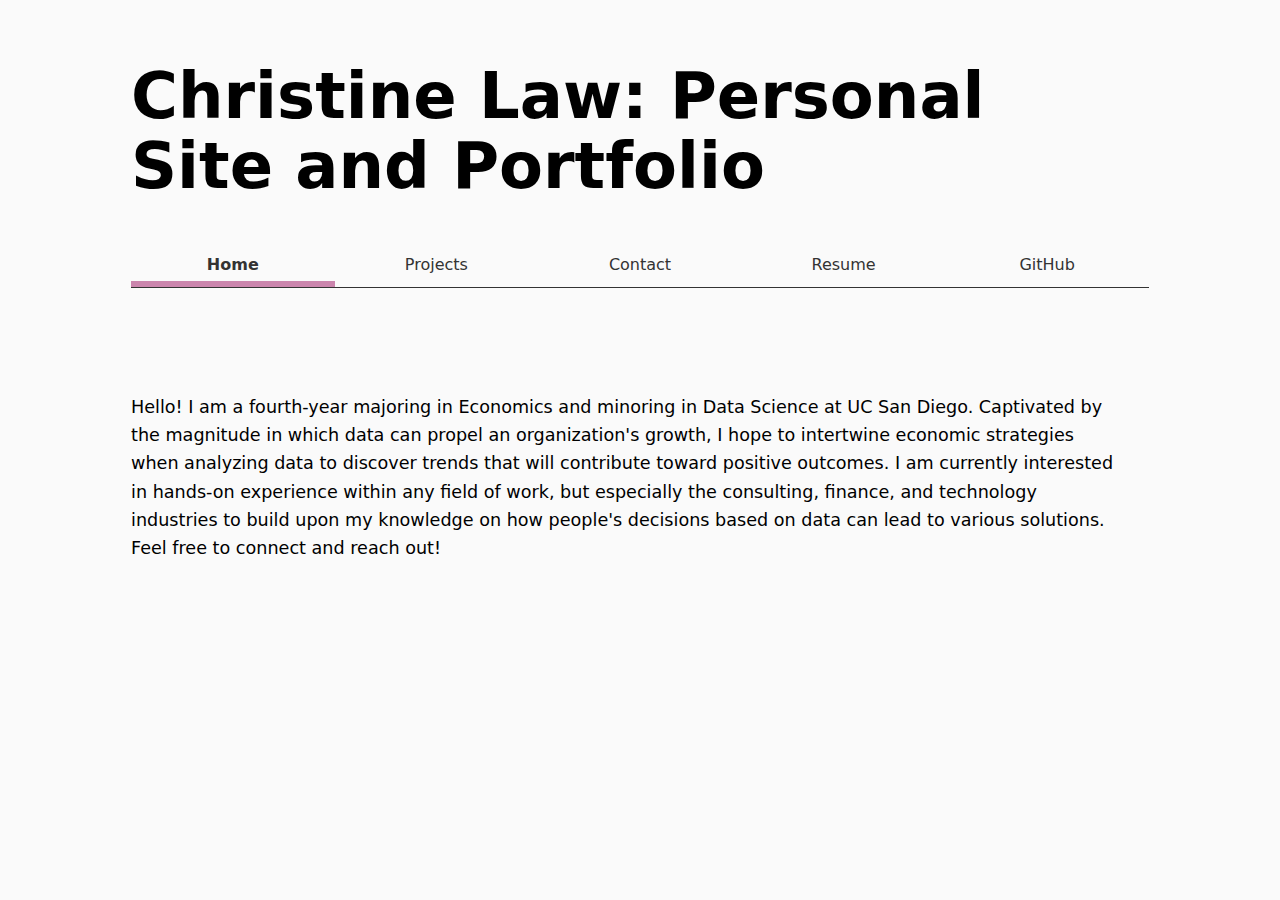
==== index.html @ 2ac1dd73 "update projects and home" ====
<!DOCTYPE html>
<html lang="en">
<head>
    <meta charset="UTF-8">
    <meta name="viewport" content="width=device-width, initial-scale=1.0">
    <title>Christine Law: Personal Site and Portfolio</title>
    <link rel="stylesheet" href="style.css">
</head>
<body>
    <h1>Christine Law: Personal Site and Portfolio</h1>
    <nav>
        <a href="/portfolio" class="current" >Home</a>
        <a href="/portfolio/projects/">Projects</a>
        <a href="/portfolio/contact/">Contact</a>
        <a href="/portfolio/resume/">Resume</a>
        <a href="https://github.com/haechristine" target="_blank">GitHub</a>
    </nav>
    <section class="intro-section">
    <p class = "intro-text">Hello! I am a fourth-year majoring in Economics and minoring in Data Science at UC San Diego. 
        Captivated by the magnitude in which data can propel an organization's growth, I hope to intertwine 
        economic strategies when analyzing data to discover trends that will contribute toward positive outcomes. 
        I am currently interested in hands-on experience within any field of work, but especially the consulting,
        finance, and technology industries to build upon my knowledge on how people's decisions based on data 
        can lead to various solutions. 
        
        Feel free to connect and reach out!</p>

    <img src="images/christineheadshot.png" alt="Professional Headshot taken at Rady's Business School at UC San Diego" height=300 class="headshot">
    </section>          
</body>
</html>
---- style.css ----
:root {
  --accent-l: 70%;
  --accent-c: 25%;
  --accent-h: 345deg; /* dusty rose hue */

  --color-accent: oklch(var(--accent-l) var(--accent-c) var(--accent-h));
  accent-color: var(--color-accent);
}

body {
    /* Set line height to 1.5 times the font size
         and use the OS’s UI font as the website font
       */
    background-color: #fafafa; 
    display: block;
    margin: 8px;
    max-width: 100ch;
    margin-left: auto;
    margin-right: auto;
    margin-inline: auto;
    padding: 10px;
    font: 100%/1.5 system-ui;
    ul {
        list-style-type: disc; /* Ensures bullet points appear */
        padding-left: 20px; /* Indents the list for better readability */
    }
    
    nav {
      display: flex; /* Enable Flexbox on the navigation */
      margin-bottom: 8px;
      border-bottom-width: 1px;
      border-bottom-style: solid;
      border-bottom-color: oklch(--color-accent);
      background-color: #fafafa;
      color: #333
    }
    
    nav a {
      color: inherit;
      flex: 1; /* Make each <a> take up equal space */
      text-align: center; /* Center the text inside each link */
      padding: 0.5em; /* Optional, to add some spacing */
      text-decoration: none; /* Optional, remove the underline */
    }
    
    nav a.current {
      font-weight: bold;
      padding-bottom: 0.25em;
      background-color: #fafafa;
      border-bottom: 0.4em solid var(--color-accent);
    }

    nav a:hover {
      border-bottom: 0.4em solid var(--color-accent);
      padding-bottom: 0.25em;
      background-color: oklch(95% 5% var(--accent-h));
    }
  }

  form {
    display: grid;
    grid-template-columns: auto 1fr;
    gap: 1rem;
  }
  
  /* Label on the left (column 1) */
  label {
    align-self: center;
  }
  
  /* Input spans both columns */
  input,
  textarea {
    grid-column: 2;
    width: 100%;
    box-sizing: border-box;
    padding: 0.5em;
    border: 1px solid #ccc;
    border-radius: 4px;
  }
  
  /* Button spans both columns too */
  button {
    grid-column: 1 / -1;
    margin-block: 1em;
    padding: 0.6em 1em;
    border: 1px solid #333;
    border-radius: 4px;
    cursor: pointer;
  }
  
  /* Font inheritance */
  input,
  textarea,
  button,
  label {
    font: inherit;
  }

button:hover {
  background-color: var(--color-accent);
} 

.projects {
  display: grid;
  grid-template-columns: repeat(auto-fill, minmax(15em, 1fr));
  gap: 2em; 
}

.projects article {
  display: grid;
  grid-template-rows: subgrid;
  grid-row: span 3;
}

.projects article h2{
  margin: 0;
}

h1 {
  font-size: 4em;
}

h1, h2, h3, h4, h5, h6 {
  line-height: 1.1;
  text-wrap: balance;
}

/* In style.css */

.resume h1, .resume h2 {
  color: #2c3e50;
}

.resume h2 {
  border-bottom: 2px solid var(--color-accent);
  padding-bottom: 5px;
}

.resume ul {
  list-style-type: none;
  padding: 0;
}

.resume li {
  margin-bottom: 10px;
}

.resume .section {
  margin-bottom: 20px;
}

.resume .role {
  font-weight: bold;
}

.resume .date {
  float: right;
  color: gray;
}

.intro-section {
  display: grid;
  grid-template-columns: auto 1fr;
  gap: 2rem;
  align-items: center; /* vertically align image and text */
  padding: 2rem 0;
}

/* Headshot image styling */
.headshot {
  max-width: 200px;
  width: 100%;
  border-radius: 8px;
}

/* Intro paragraph styling */
.intro-text {
  font-size: 1.1rem;
  line-height: 1.6;
}
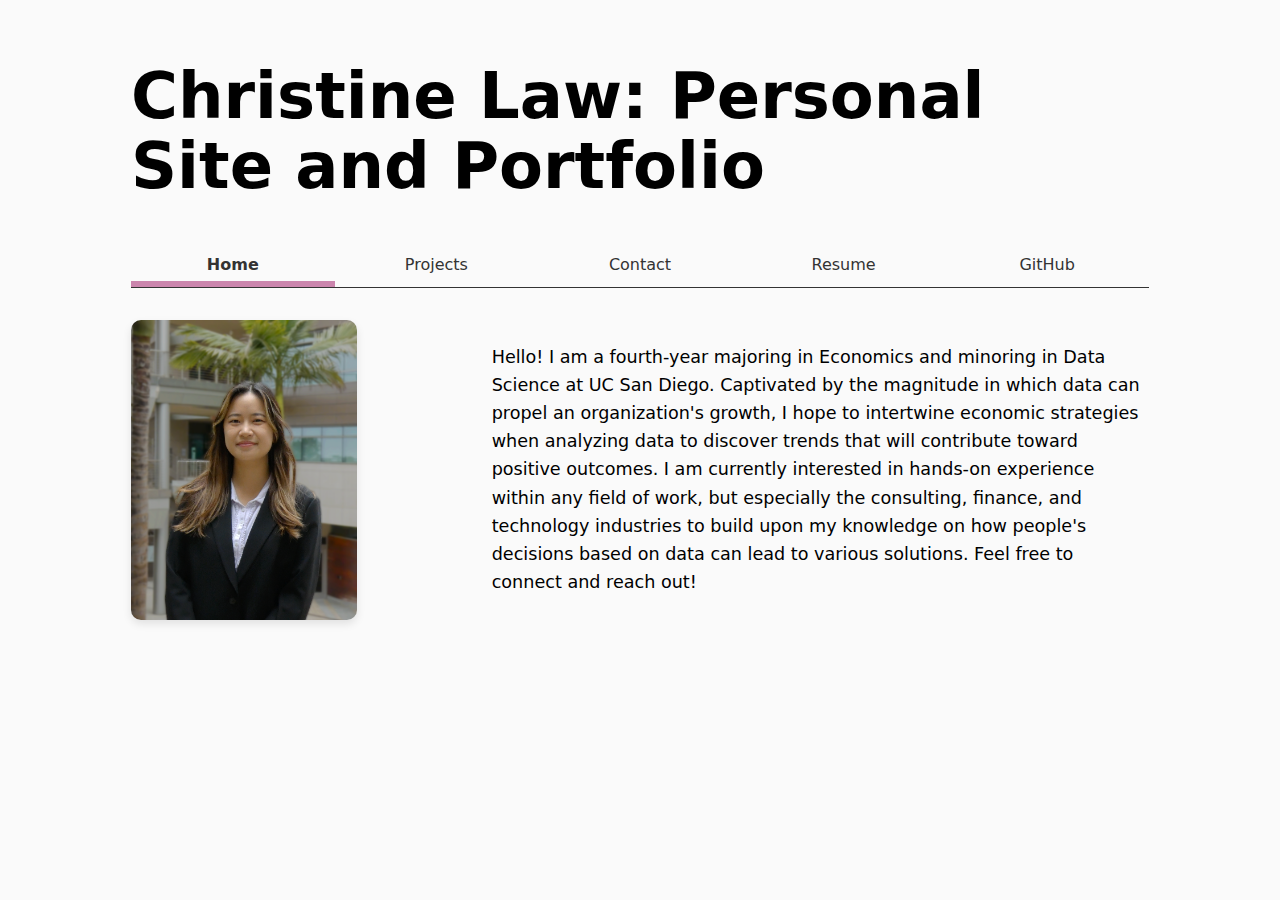
==== commit 9c43e0b9: "home format" ====
--- a/index.html
+++ b/index.html
@@ -15,17 +15,17 @@
         <a href="/portfolio/resume/">Resume</a>
         <a href="https://github.com/haechristine" target="_blank">GitHub</a>
     </nav>
-    <section class="intro-section">
-    <p class = "intro-text">Hello! I am a fourth-year majoring in Economics and minoring in Data Science at UC San Diego. 
-        Captivated by the magnitude in which data can propel an organization's growth, I hope to intertwine 
-        economic strategies when analyzing data to discover trends that will contribute toward positive outcomes. 
-        I am currently interested in hands-on experience within any field of work, but especially the consulting,
-        finance, and technology industries to build upon my knowledge on how people's decisions based on data 
-        can lead to various solutions. 
-        
-        Feel free to connect and reach out!</p>
-
-    <img src="images/christineheadshot.png" alt="Professional Headshot taken at Rady's Business School at UC San Diego" height=300 class="headshot">
+    <section class="intro">
+        <img src="images/christineheadshot.png" alt="Professional Headshot taken at Rady's Business School at UC San Diego" height=300 class="headshot"/>
+        <div class="bio">
+            <p>Hello! I am a fourth-year majoring in Economics and minoring in Data Science at UC San Diego. 
+                Captivated by the magnitude in which data can propel an organization's growth, I hope to intertwine 
+                economic strategies when analyzing data to discover trends that will contribute toward positive outcomes. 
+                I am currently interested in hands-on experience within any field of work, but especially the consulting,
+                finance, and technology industries to build upon my knowledge on how people's decisions based on data 
+                can lead to various solutions. Feel free to connect and reach out!
+            </p>
+        </div>
     </section>          
 </body>
 </html>--- a/style.css
+++ b/style.css
@@ -159,25 +159,33 @@
   color: gray;
 }
 
-.intro-section {
+.intro {
   display: grid;
-  grid-template-columns: auto 1fr;
+  grid-template-columns: 1fr 2fr; /* left 1/3, right 2/3 */
   gap: 2rem;
-  align-items: center; /* vertically align image and text */
-  padding: 2rem 0;
+  align-items: center;
+  margin: 2rem 0;
 }
 
-/* Headshot image styling */
 .headshot {
-  max-width: 200px;
-  width: 100%;
-  border-radius: 8px;
+  max-width: 100%;
+  border-radius: 10px;
+  box-shadow: 0 4px 8px rgba(0, 0, 0, 0.1);
 }
 
-/* Intro paragraph styling */
-.intro-text {
+.bio p {
   font-size: 1.1rem;
   line-height: 1.6;
 }
 
+@media (max-width: 768px) {
+  .intro {
+    grid-template-columns: 1fr;
+    text-align: center;
+  }
 
+  .bio {
+    margin-top: 1rem;
+  }
+}
+
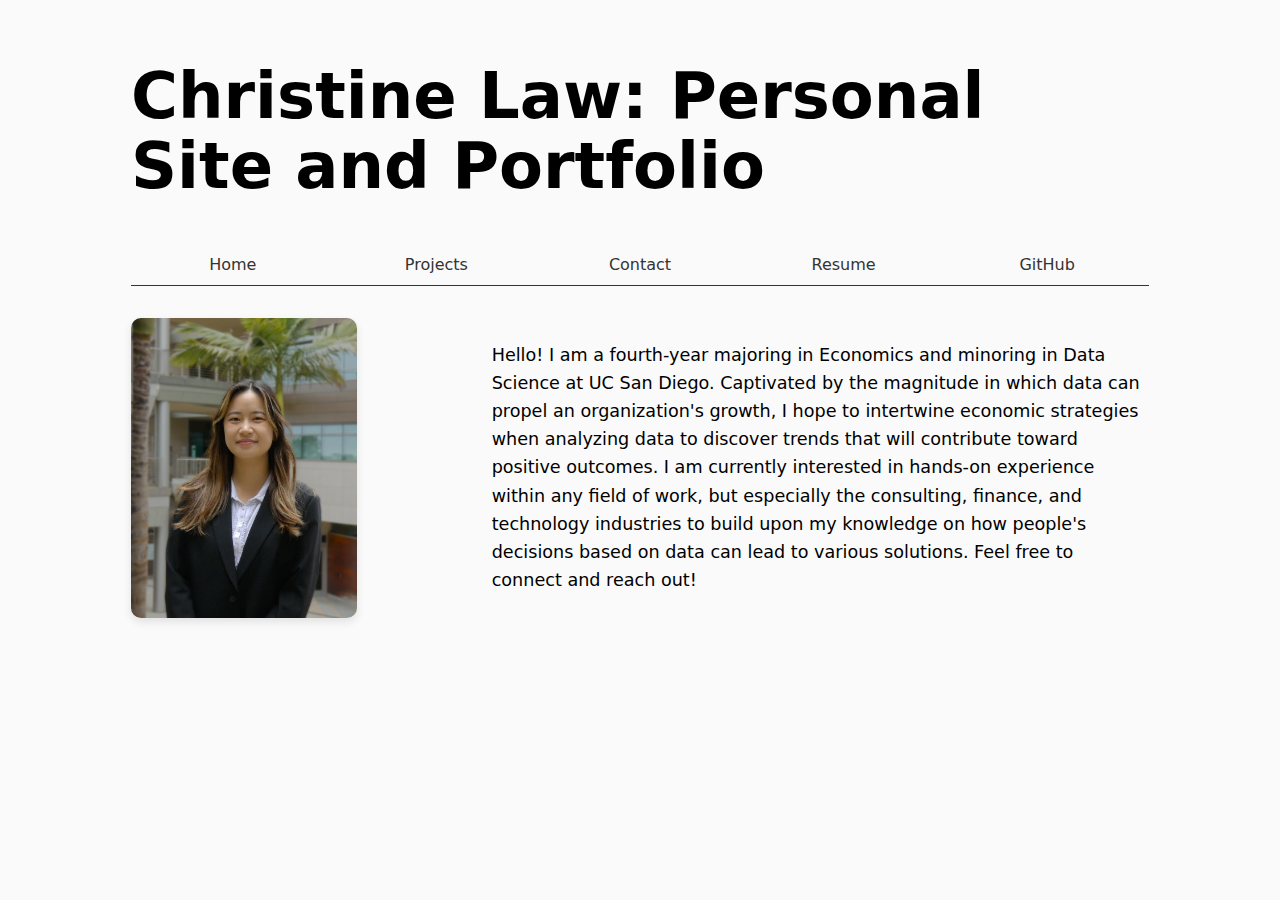
==== commit ad4b874c: "updating current class" ====
--- a/index.html
+++ b/index.html
@@ -5,16 +5,21 @@
     <meta name="viewport" content="width=device-width, initial-scale=1.0">
     <title>Christine Law: Personal Site and Portfolio</title>
     <link rel="stylesheet" href="style.css">
+    <script type="module" src="global.js"></script>
 </head>
 <body>
     <h1>Christine Law: Personal Site and Portfolio</h1>
     <nav>
-        <a href="/portfolio" class="current" >Home</a>
+        <a href="/portfolio">Home</a>
         <a href="/portfolio/projects/">Projects</a>
         <a href="/portfolio/contact/">Contact</a>
         <a href="/portfolio/resume/">Resume</a>
         <a href="https://github.com/haechristine" target="_blank">GitHub</a>
     </nav>
+    <script>
+        const navLinks = $$("nav a");
+        console.log(navLinks);
+      </script>
     <section class="intro">
         <img src="images/christineheadshot.png" alt="Professional Headshot taken at Rady's Business School at UC San Diego" height=300 class="headshot"/>
         <div class="bio">
--- a/style.css
+++ b/style.css
@@ -137,6 +137,15 @@
   padding-bottom: 5px;
 }
 
+.resume .section a {
+  color: var(--color-accent); 
+  text-decoration: none;
+}
+
+.resume .section a:hover {
+  text-decoration: underline;
+}
+
 .resume ul {
   list-style-type: none;
   padding: 0;
@@ -177,15 +186,3 @@
   font-size: 1.1rem;
   line-height: 1.6;
 }
-
-@media (max-width: 768px) {
-  .intro {
-    grid-template-columns: 1fr;
-    text-align: center;
-  }
-
-  .bio {
-    margin-top: 1rem;
-  }
-}
-
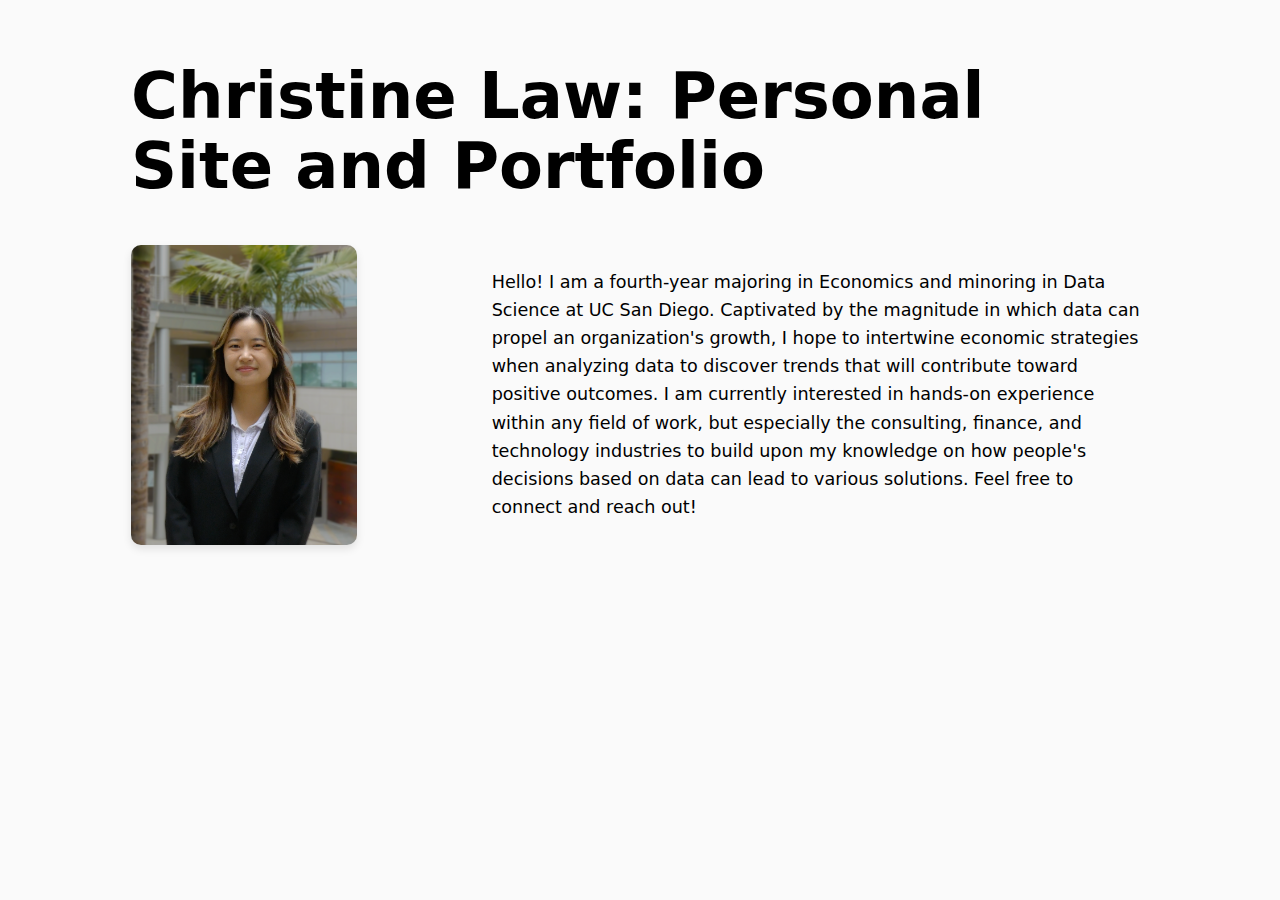
==== commit 4f8fb5e0: "update js" ====
--- a/index.html
+++ b/index.html
@@ -9,17 +9,13 @@
 </head>
 <body>
     <h1>Christine Law: Personal Site and Portfolio</h1>
-    <nav>
+    <!-- <nav>
         <a href="/portfolio">Home</a>
         <a href="/portfolio/projects/">Projects</a>
         <a href="/portfolio/contact/">Contact</a>
         <a href="/portfolio/resume/">Resume</a>
         <a href="https://github.com/haechristine" target="_blank">GitHub</a>
-    </nav>
-    <script>
-        const navLinks = $$("nav a");
-        console.log(navLinks);
-      </script>
+    </nav> -->
     <section class="intro">
         <img src="images/christineheadshot.png" alt="Professional Headshot taken at Rady's Business School at UC San Diego" height=300 class="headshot"/>
         <div class="bio">
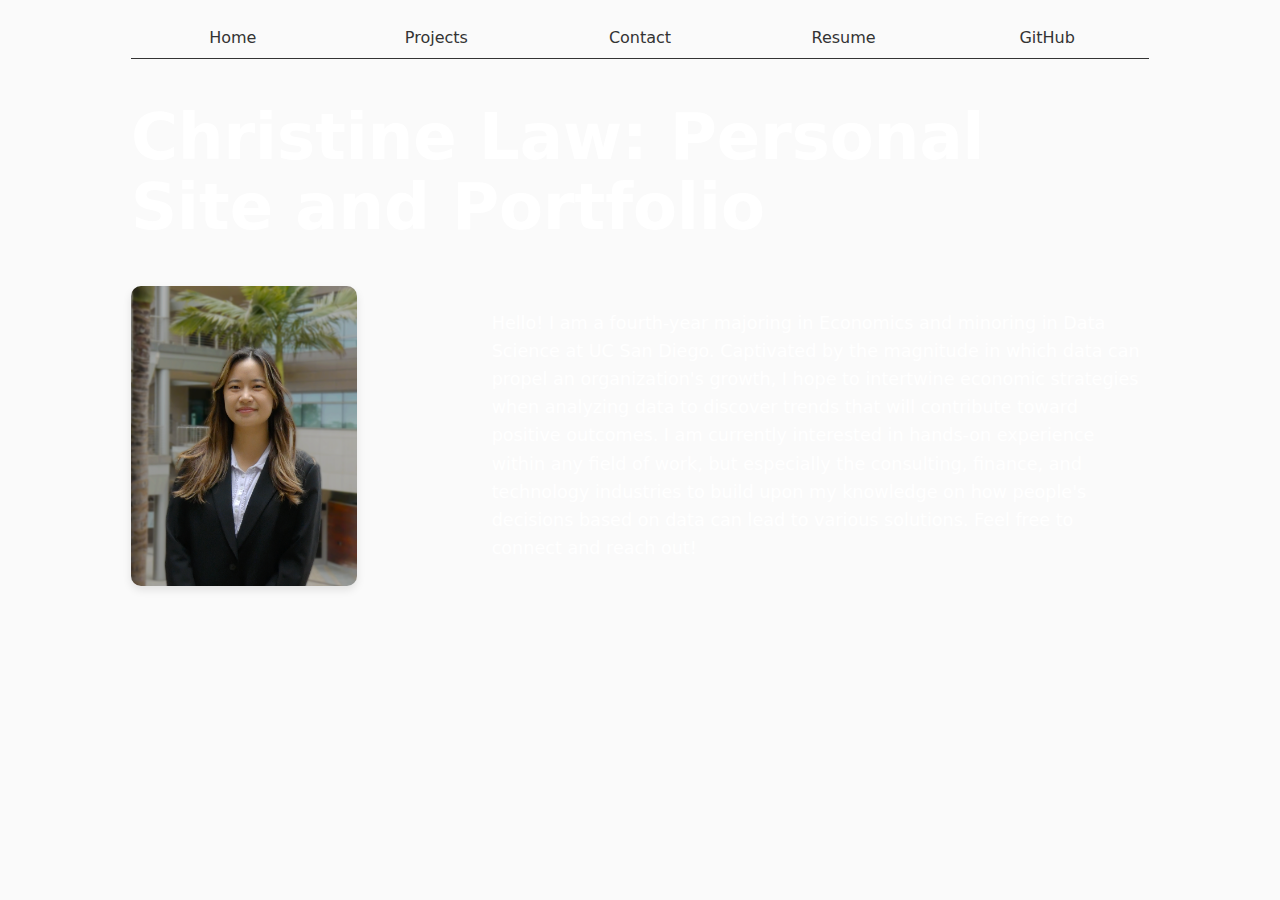
==== commit f75fead0: "dark color" ====
--- a/index.html
+++ b/index.html
@@ -9,13 +9,6 @@
 </head>
 <body>
     <h1>Christine Law: Personal Site and Portfolio</h1>
-    <!-- <nav>
-        <a href="/portfolio">Home</a>
-        <a href="/portfolio/projects/">Projects</a>
-        <a href="/portfolio/contact/">Contact</a>
-        <a href="/portfolio/resume/">Resume</a>
-        <a href="https://github.com/haechristine" target="_blank">GitHub</a>
-    </nav> -->
     <section class="intro">
         <img src="images/christineheadshot.png" alt="Professional Headshot taken at Rady's Business School at UC San Diego" height=300 class="headshot"/>
         <div class="bio">
--- a/style.css
+++ b/style.css
@@ -5,6 +5,7 @@
 
   --color-accent: oklch(var(--accent-l) var(--accent-c) var(--accent-h));
   accent-color: var(--color-accent);
+  color-scheme: dark;
 }
 
 body {
@@ -26,11 +27,13 @@
     }
     
     nav {
+      --border-color: oklh(50% 10% 200/40%);
       display: flex; /* Enable Flexbox on the navigation */
       margin-bottom: 8px;
       border-bottom-width: 1px;
       border-bottom-style: solid;
-      border-bottom-color: oklch(--color-accent);
+      /* border-bottom-color: oklch(--color-accent); */
+      border-bottom-color: oklch(--border-color);
       background-color: #fafafa;
       color: #333
     }
@@ -53,7 +56,8 @@
     nav a:hover {
       border-bottom: 0.4em solid var(--color-accent);
       padding-bottom: 0.25em;
-      background-color: oklch(95% 5% var(--accent-h));
+      background-color: color-mix(in oklch, var(--color-accent), canvas 85%);
+      /* background-color: oklch(95% 5% var(--accent-h)); */
     }
   }
 
